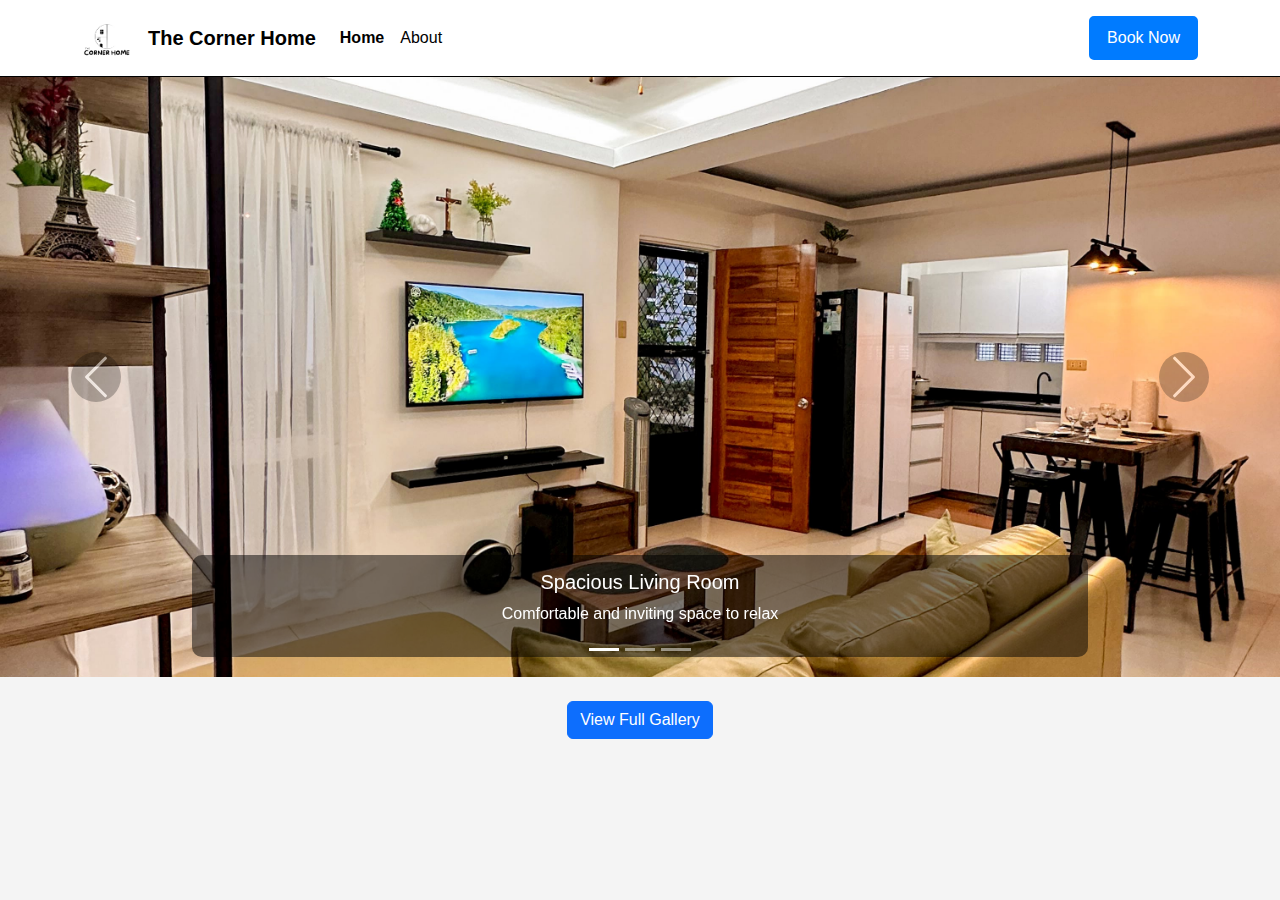
==== index.html @ ce65f91b "Add files via upload" ====
<!DOCTYPE html>
<html lang="en">
<head>
    <meta charset="UTF-8">
    <meta name="viewport" content="width=device-width, initial-scale=1.0">
    <title>The Corner Home</title>
    <link href="https://cdn.jsdelivr.net/npm/bootstrap@5.2.3/dist/css/bootstrap.min.css" rel="stylesheet">
    <link href="styles.css" rel="stylesheet">
</head>
<body>
    <nav class="navbar navbar-expand-lg navbar-light bg-white">
        <div class="container">
            <a class="navbar-brand d-flex align-items-center" href="index.html">
                <img src="/hero icon.png" alt="The Corner Home Logo" class="logo me-3">
                The Corner Home
            </a>
            <button class="navbar-toggler" type="button" data-bs-toggle="collapse" data-bs-target="#navbarNav" aria-controls="navbarNav" aria-expanded="false" aria-label="Toggle navigation">
                <span class="navbar-toggler-icon"></span>
            </button>
            <div class="collapse navbar-collapse" id="navbarNav">
                <ul class="navbar-nav me-auto">
                    <li class="nav-item">
                        <a class="nav-link active" href="index.html">Home</a>
                    </li>
                    <li class="nav-item">
                        <a class="nav-link" href="about.html">About</a>
                    </li>
                </ul>
                <a href="https://www.airbnb.com/rooms/1237431433683771528?fbclid=IwY2xjawHBFrdleHRuA2FlbQIxMAABHXuU-ZZeGHfOnXOK06wr-Vv1J_ldx4oRvooJtR8bW5tzRlF_jtl_vD4KRg_aem_8fseOh315jqbYb60CkHuZw" target="_blank" class="btn btn-book-now">Book Now</a>
            </div>
        </div>
    </nav>


    <!-- Main Carousel -->
    <div class="container-fluid p-0">
        <div id="homeCarousel" class="carousel slide" data-bs-ride="carousel">
            <div class="carousel-indicators">
                <button type="button" data-bs-target="#homeCarousel" data-bs-slide-to="0" class="active" aria-current="true" aria-label="Slide 1"></button>
                <button type="button" data-bs-target="#homeCarousel" data-bs-slide-to="1" aria-label="Slide 2"></button>
                <button type="button" data-bs-target="#homeCarousel" data-bs-slide-to="2" aria-label="Slide 3"></button>
            </div>
            <div class="carousel-inner">
                <div class="carousel-item active">
                    <img src="/Photos/Living area1.jpg" class="d-block w-100" alt="Living Room">
                    <div class="carousel-caption d-none d-md-block">
                        <h5>Spacious Living Room</h5>
                        <p>Comfortable and inviting space to relax</p>
                    </div>
                </div>
                <div class="carousel-item">
                    <img src="/Photos/Kitchen4.jpg" class="d-block w-100" alt="Kitchen">
                    <div class="carousel-caption d-none d-md-block">
                        <h5>Modern Kitchen</h5>
                        <p>Fully equipped for your culinary adventures</p>
                    </div>
                </div>
                <div class="carousel-item">
                    <img src="/Photos/FrontPatio.jpg" class="d-block w-100" alt="Bedroom">
                    <div class="carousel-caption d-none d-md-block">
                        <h5>Front Patio</h5>
                        <p>Relaxing and cozy place to pass your time</p>
                    </div>
                </div>
            </div>
            <button class="carousel-control-prev" type="button" data-bs-target="#homeCarousel" data-bs-slide="prev">
                <span class="carousel-control-prev-icon" aria-hidden="true"></span>
                <span class="visually-hidden">Previous</span>
            </button>
            <button class="carousel-control-next" type="button" data-bs-target="#homeCarousel" data-bs-slide="next">
                <span class="carousel-control-next-icon" aria-hidden="true"></span>
                <span class="visually-hidden">Next</span>
            </button>
        </div>
    </div>

    <div class="container mt-4">
        <div class="row">
            <div class="col text-center">
                <a href="gallery.html" class="btn btn-primary">View Full Gallery</a>
            </div>
        </div>
    </div>

    <script src="https://cdn.jsdelivr.net/npm/bootstrap@5.2.3/dist/js/bootstrap.bundle.min.js"></script>
    <script src="script.js"></script>
</body>
</html>
---- styles.css ----
body {
    font-family: 'Arial', sans-serif;
    background-color: #f4f4f4;
    color: #333;
}

/* Updated Navbar Styles */
.navbar {
    background-color: white !important;
    border-bottom: 1px solid #000;
    box-shadow: 0 2px 4px rgba(0,0,0,0.1);
}

.navbar-brand {
    color: #000 !important;
    font-weight: bold;
}

.navbar-toggler {
    border-color: #000;
}

.navbar-toggler-icon {
    background-image: url("data:image/svg+xml,%3csvg xmlns='http://www.w3.org/2000/svg' viewBox='0 0 30 30'%3e%3cpath stroke='black' stroke-linecap='round' stroke-miterlimit='10' stroke-width='2' d='M4 7h22M4 15h22M4 23h22'/%3e%3c/svg%3e");
}

.nav-link {
    color: #000 !important;
    transition: color 0.3s ease;
}

.nav-link:hover {
    color: #666 !important;
}

.nav-link.active {
    font-weight: bold;
}

/* Book Now Button */
.btn-book-now {
    background-color: #007bff;
    color: white;
    border: 2px solid #007bff;
    border-radius: 5px;
    padding: 8px 16px;
    margin-left: 15px;
    text-decoration: none;
    transition: all 0.3s ease;
}

.btn-book-now:hover {
    background-color: #0056b3;
    border-color: #0056b3;
    color: white;
}

.navbar-brand .logo {
    height: 50px;
    width: auto;
    max-width: 150px;
    object-fit: contain;
}

.gallery-grid img {
    transition: transform 0.3s ease;
    cursor: pointer;
}

.gallery-grid img:hover {
    transform: scale(1.05);
}

/* Responsive adjustments */
@media (max-width: 768px) {
    .navbar-brand .logo {
        height: 40px;
        max-width: 120px;
    }

    .btn-book-now {
        margin-left: 0;
        margin-top: 10px;
        display: block;
        text-align: center;
    }
}

.carousel {
    max-height: 600px;
    overflow: hidden;
}

.carousel-item img {
    object-fit: cover;
    max-height: 600px;
    width: 100%;
}

.carousel-caption {
    background-color: rgba(0,0,0,0.5);
    border-radius: 10px;
    padding: 15px;
}

.carousel-control-prev-icon,
.carousel-control-next-icon {
    background-color: rgba(0,0,0,0.5);
    border-radius: 50%;
    width: 50px;
    height: 50px;
}

/* Responsive adjustments */
@media (max-width: 768px) {
    .carousel {
        max-height: 300px;
    }

    .carousel-item img {
        max-height: 300px;
    }

    .carousel-caption {
        display: none; /* Hide captions on small screens to avoid overcrowding */
    }
}
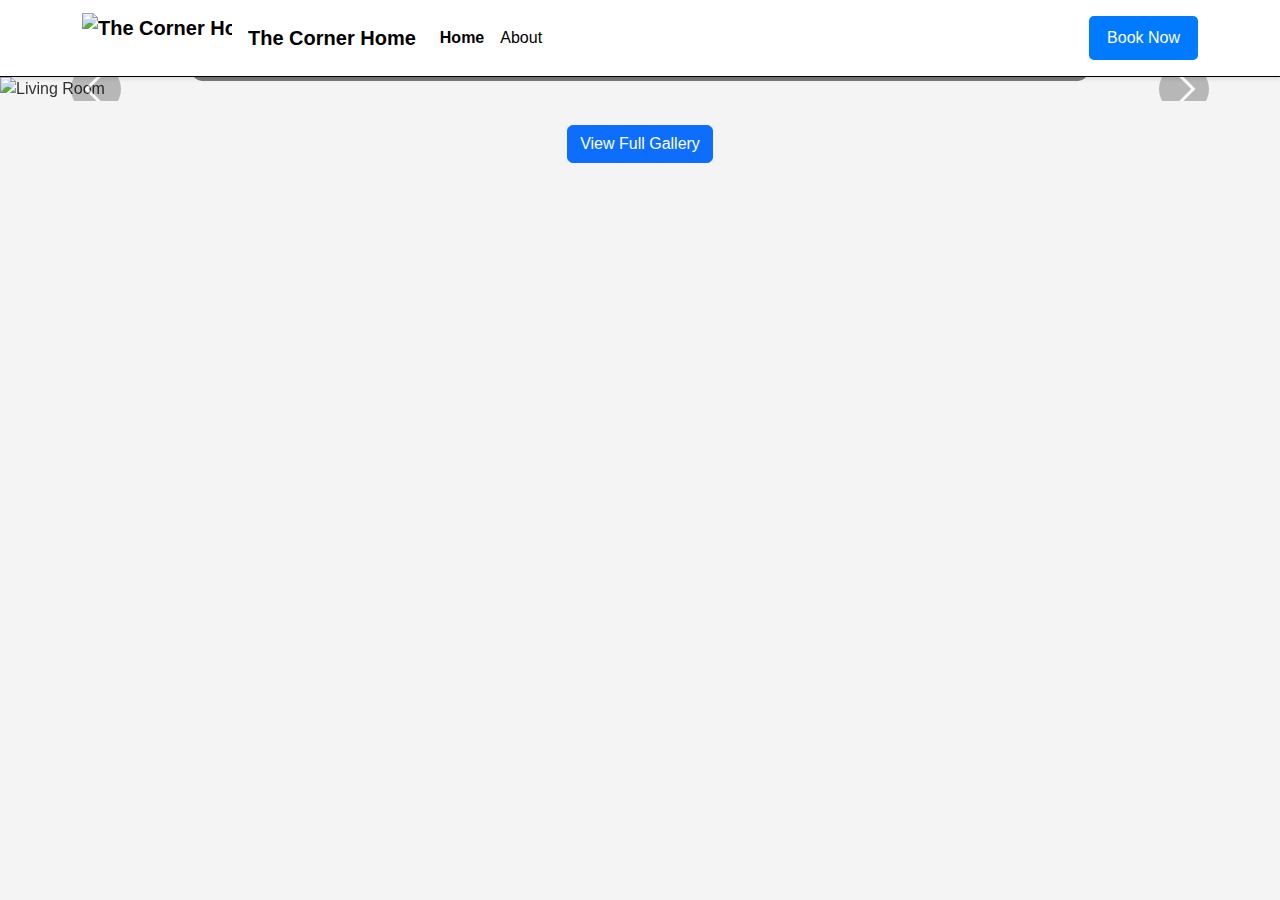
==== commit d65440f7: "Update index.html" ====
--- a/index.html
+++ b/index.html
@@ -11,7 +11,7 @@
     <nav class="navbar navbar-expand-lg navbar-light bg-white">
         <div class="container">
             <a class="navbar-brand d-flex align-items-center" href="index.html">
-                <img src="/hero icon.png" alt="The Corner Home Logo" class="logo me-3">
+                <img src="hero_icon.png" alt="The Corner Home Logo" class="logo me-3">
                 The Corner Home
             </a>
             <button class="navbar-toggler" type="button" data-bs-toggle="collapse" data-bs-target="#navbarNav" aria-controls="navbarNav" aria-expanded="false" aria-label="Toggle navigation">
@@ -42,21 +42,21 @@
             </div>
             <div class="carousel-inner">
                 <div class="carousel-item active">
-                    <img src="/Photos/Living area1.jpg" class="d-block w-100" alt="Living Room">
+                    <img src="Photos/Living_area1.jpg" class="d-block w-100" alt="Living Room">
                     <div class="carousel-caption d-none d-md-block">
                         <h5>Spacious Living Room</h5>
                         <p>Comfortable and inviting space to relax</p>
                     </div>
                 </div>
                 <div class="carousel-item">
-                    <img src="/Photos/Kitchen4.jpg" class="d-block w-100" alt="Kitchen">
+                    <img src="Photos/Kitchen4.jpg" class="d-block w-100" alt="Kitchen">
                     <div class="carousel-caption d-none d-md-block">
                         <h5>Modern Kitchen</h5>
                         <p>Fully equipped for your culinary adventures</p>
                     </div>
                 </div>
                 <div class="carousel-item">
-                    <img src="/Photos/FrontPatio.jpg" class="d-block w-100" alt="Bedroom">
+                    <img src="Photos/FrontPatio.jpg" class="d-block w-100" alt="Bedroom">
                     <div class="carousel-caption d-none d-md-block">
                         <h5>Front Patio</h5>
                         <p>Relaxing and cozy place to pass your time</p>
@@ -85,4 +85,4 @@
     <script src="https://cdn.jsdelivr.net/npm/bootstrap@5.2.3/dist/js/bootstrap.bundle.min.js"></script>
     <script src="script.js"></script>
 </body>
-</html>+</html>
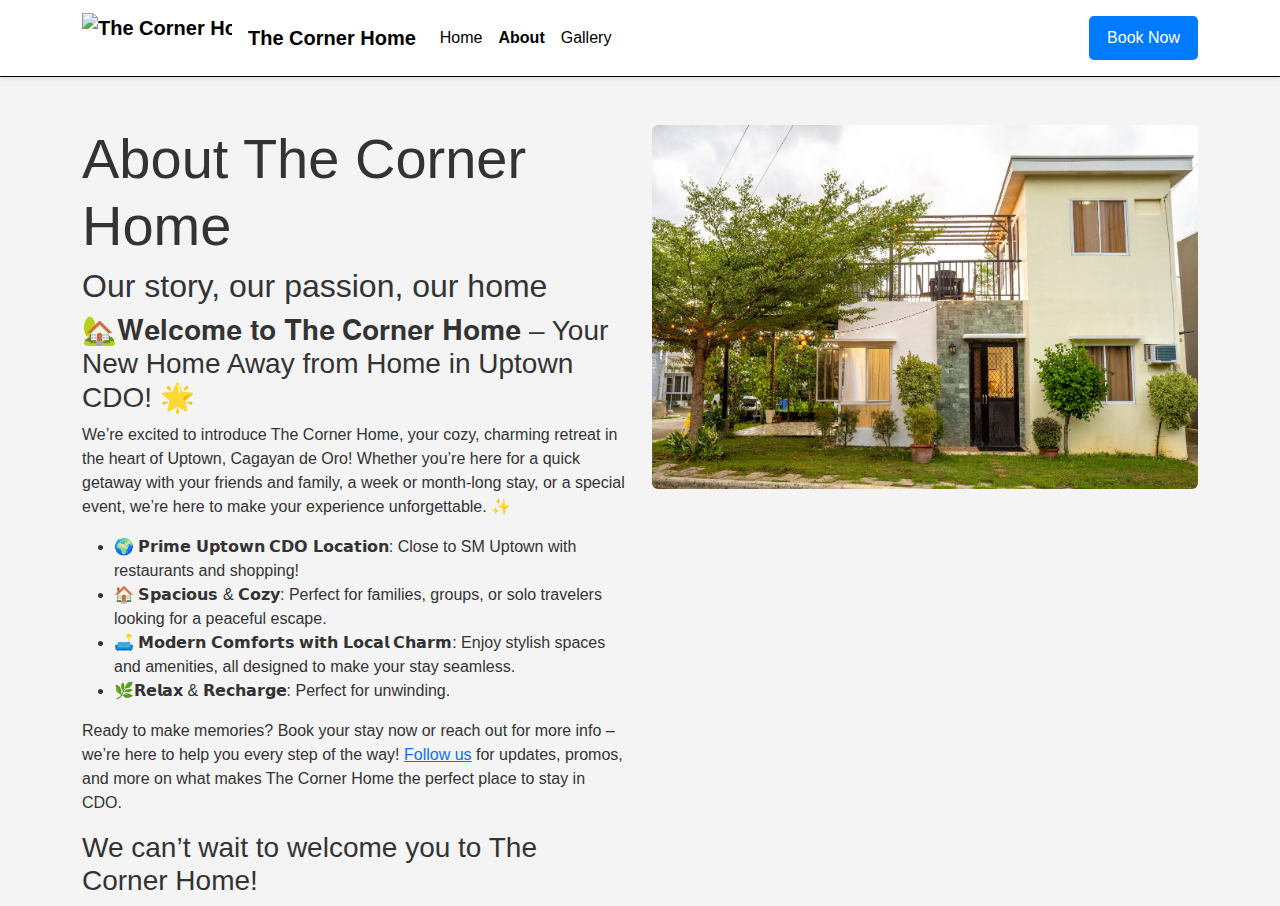
==== commit 6d926210: "Update index.html" ====
--- a/index.html
+++ b/index.html
@@ -3,7 +3,7 @@
 <head>
     <meta charset="UTF-8">
     <meta name="viewport" content="width=device-width, initial-scale=1.0">
-    <title>The Corner Home</title>
+    <title>About - The Corner Home</title>
     <link href="https://cdn.jsdelivr.net/npm/bootstrap@5.2.3/dist/css/bootstrap.min.css" rel="stylesheet">
     <link href="styles.css" rel="stylesheet">
 </head>
@@ -11,7 +11,7 @@
     <nav class="navbar navbar-expand-lg navbar-light bg-white">
         <div class="container">
             <a class="navbar-brand d-flex align-items-center" href="index.html">
-                <img src="hero_icon.png" alt="The Corner Home Logo" class="logo me-3">
+                <img src="Photos/hero_icon.png" alt="The Corner Home Logo" class="logo me-3">
                 The Corner Home
             </a>
             <button class="navbar-toggler" type="button" data-bs-toggle="collapse" data-bs-target="#navbarNav" aria-controls="navbarNav" aria-expanded="false" aria-label="Toggle navigation">
@@ -20,10 +20,13 @@
             <div class="collapse navbar-collapse" id="navbarNav">
                 <ul class="navbar-nav me-auto">
                     <li class="nav-item">
-                        <a class="nav-link active" href="index.html">Home</a>
+                        <a class="nav-link" href="index.html">Home</a>
                     </li>
                     <li class="nav-item">
-                        <a class="nav-link" href="about.html">About</a>
+                        <a class="nav-link active" href="about.html">About</a>
+                    </li>
+                    <li class="nav-item">
+                        <a class="nav-link" href="gallery.html">Gallery</a>
                     </li>
                 </ul>
                 <a href="https://www.airbnb.com/rooms/1237431433683771528?fbclid=IwY2xjawHBFrdleHRuA2FlbQIxMAABHXuU-ZZeGHfOnXOK06wr-Vv1J_ldx4oRvooJtR8bW5tzRlF_jtl_vD4KRg_aem_8fseOh315jqbYb60CkHuZw" target="_blank" class="btn btn-book-now">Book Now</a>
@@ -31,53 +34,26 @@
         </div>
     </nav>
 
-
-    <!-- Main Carousel -->
-    <div class="container-fluid p-0">
-        <div id="homeCarousel" class="carousel slide" data-bs-ride="carousel">
-            <div class="carousel-indicators">
-                <button type="button" data-bs-target="#homeCarousel" data-bs-slide-to="0" class="active" aria-current="true" aria-label="Slide 1"></button>
-                <button type="button" data-bs-target="#homeCarousel" data-bs-slide-to="1" aria-label="Slide 2"></button>
-                <button type="button" data-bs-target="#homeCarousel" data-bs-slide-to="2" aria-label="Slide 3"></button>
+    <div class="container mt-5">
+        <div class="row">
+            <div class="col-md-6">
+                <h1 class="display-4">About The Corner Home</h1>
+                <h2>Our story, our passion, our home</h2>
+                <h3>🏡𝐖𝐞𝐥𝐜𝐨𝐦𝐞 𝐭𝐨 𝐓𝐡𝐞 𝐂𝐨𝐫𝐧𝐞𝐫 𝐇𝐨𝐦𝐞 – Your New Home Away from Home in Uptown CDO! 🌟</h3>
+                <p>We’re excited to introduce The Corner Home, your cozy, charming retreat in the heart of Uptown, Cagayan de Oro! 
+                    Whether you’re here for a quick getaway with your friends and family, a week or month-long stay, or a special event, we’re here to make your experience unforgettable. ✨</p>
+                <ul>
+                    <li>🌍 𝗣𝗿𝗶𝗺𝗲 𝗨𝗽𝘁𝗼𝘄𝗻 𝗖𝗗𝗢 𝗟𝗼𝗰𝗮𝘁𝗶𝗼𝗻: Close to SM Uptown with restaurants and shopping!</li>
+                    <li>🏠 𝗦𝗽𝗮𝗰𝗶𝗼𝘂𝘀 & 𝗖𝗼𝘇𝘆: Perfect for families, groups, or solo travelers looking for a peaceful escape.</li>
+                    <li>🛋️ 𝗠𝗼𝗱𝗲𝗿𝗻 𝗖𝗼𝗺𝗳𝗼𝗿𝘁𝘀 𝘄𝗶𝘁𝗵 𝗟𝗼𝗰𝗮𝗹 𝗖𝗵𝗮𝗿𝗺: Enjoy stylish spaces and amenities, all designed to make your stay seamless.</li>
+                    <li>🌿𝗥𝗲𝗹𝗮𝘅 & 𝗥𝗲𝗰𝗵𝗮𝗿𝗴𝗲: Perfect for unwinding.</li>
+                </ul>
+                <p>Ready to make memories? Book your stay now or reach out for more info – we’re here to help you every step of the way! 
+                    <a href="https://www.facebook.com/profile.php?id=61569732483077" target="_blank" alt="Facebook page">Follow us</a> for updates, promos, and more on what makes The Corner Home the perfect place to stay in CDO.</p>
+                <h3>We can’t wait to welcome you to The Corner Home!</h3>
             </div>
-            <div class="carousel-inner">
-                <div class="carousel-item active">
-                    <img src="Photos/Living_area1.jpg" class="d-block w-100" alt="Living Room">
-                    <div class="carousel-caption d-none d-md-block">
-                        <h5>Spacious Living Room</h5>
-                        <p>Comfortable and inviting space to relax</p>
-                    </div>
-                </div>
-                <div class="carousel-item">
-                    <img src="Photos/Kitchen4.jpg" class="d-block w-100" alt="Kitchen">
-                    <div class="carousel-caption d-none d-md-block">
-                        <h5>Modern Kitchen</h5>
-                        <p>Fully equipped for your culinary adventures</p>
-                    </div>
-                </div>
-                <div class="carousel-item">
-                    <img src="Photos/FrontPatio.jpg" class="d-block w-100" alt="Bedroom">
-                    <div class="carousel-caption d-none d-md-block">
-                        <h5>Front Patio</h5>
-                        <p>Relaxing and cozy place to pass your time</p>
-                    </div>
-                </div>
-            </div>
-            <button class="carousel-control-prev" type="button" data-bs-target="#homeCarousel" data-bs-slide="prev">
-                <span class="carousel-control-prev-icon" aria-hidden="true"></span>
-                <span class="visually-hidden">Previous</span>
-            </button>
-            <button class="carousel-control-next" type="button" data-bs-target="#homeCarousel" data-bs-slide="next">
-                <span class="carousel-control-next-icon" aria-hidden="true"></span>
-                <span class="visually-hidden">Next</span>
-            </button>
-        </div>
-    </div>
-
-    <div class="container mt-4">
-        <div class="row">
-            <div class="col text-center">
-                <a href="gallery.html" class="btn btn-primary">View Full Gallery</a>
+            <div class="col-md-6">
+                <img src="Photos/outdoor1.jpg" alt="Our Home" class="img-fluid rounded">
             </div>
         </div>
     </div>
--- a/styles.css
+++ b/styles.css
@@ -1,19 +1,25 @@
+/* Global Styles */
 body {
-    font-family: 'Arial', sans-serif;
+    font-family: 'Roboto', sans-serif; /* Updated font */
     background-color: #f4f4f4;
     color: #333;
 }
 
-/* Updated Navbar Styles */
+/* Navbar Styles */
 .navbar {
     background-color: white !important;
     border-bottom: 1px solid #000;
-    box-shadow: 0 2px 4px rgba(0,0,0,0.1);
+    box-shadow: 0 2px 4px rgba(0, 0, 0, 0.1);
 }
 
 .navbar-brand {
     color: #000 !important;
     font-weight: bold;
+    transition: color 0.3s ease;
+}
+
+.navbar-brand:hover {
+    color: #555 !important; /* Added hover effect for brand */
 }
 
 .navbar-toggler {
@@ -30,7 +36,7 @@
 }
 
 .nav-link:hover {
-    color: #666 !important;
+    color: #333 !important; /* Improved hover color contrast */
 }
 
 .nav-link.active {
@@ -43,7 +49,8 @@
     color: white;
     border: 2px solid #007bff;
     border-radius: 5px;
-    padding: 8px 16px;
+    padding: 0.5rem 1rem; /* Scalable units */
+    font-size: 1rem;
     margin-left: 15px;
     text-decoration: none;
     transition: all 0.3s ease;
@@ -55,6 +62,11 @@
     color: white;
 }
 
+.btn-book-now:focus {
+    outline: 3px solid #007bff; /* Added focus styles */
+    outline-offset: 2px;
+}
+
 .navbar-brand .logo {
     height: 50px;
     width: auto;
@@ -62,7 +74,11 @@
     object-fit: contain;
 }
 
+/* Gallery Grid */
 .gallery-grid img {
+    width: 100%; /* Ensures responsiveness */
+    height: auto;
+    display: block;
     transition: transform 0.3s ease;
     cursor: pointer;
 }
@@ -71,7 +87,33 @@
     transform: scale(1.05);
 }
 
-/* Responsive adjustments */
+/* Carousel Styles */
+.carousel {
+    max-height: 600px;
+    overflow: hidden;
+}
+
+.carousel-item img {
+    object-fit: cover;
+    max-height: 600px;
+    width: 100%;
+}
+
+.carousel-caption {
+    background-color: rgba(0, 0, 0, 0.5);
+    border-radius: 10px;
+    padding: 15px;
+}
+
+.carousel-control-prev-icon,
+.carousel-control-next-icon {
+    background-color: rgba(0, 0, 0, 0.5);
+    border-radius: 50%;
+    width: 50px;
+    height: 50px;
+}
+
+/* Responsive Adjustments */
 @media (max-width: 768px) {
     .navbar-brand .logo {
         height: 40px;
@@ -84,35 +126,7 @@
         display: block;
         text-align: center;
     }
-}
 
-.carousel {
-    max-height: 600px;
-    overflow: hidden;
-}
-
-.carousel-item img {
-    object-fit: cover;
-    max-height: 600px;
-    width: 100%;
-}
-
-.carousel-caption {
-    background-color: rgba(0,0,0,0.5);
-    border-radius: 10px;
-    padding: 15px;
-}
-
-.carousel-control-prev-icon,
-.carousel-control-next-icon {
-    background-color: rgba(0,0,0,0.5);
-    border-radius: 50%;
-    width: 50px;
-    height: 50px;
-}
-
-/* Responsive adjustments */
-@media (max-width: 768px) {
     .carousel {
         max-height: 300px;
     }
@@ -124,4 +138,4 @@
     .carousel-caption {
         display: none; /* Hide captions on small screens to avoid overcrowding */
     }
-}+}
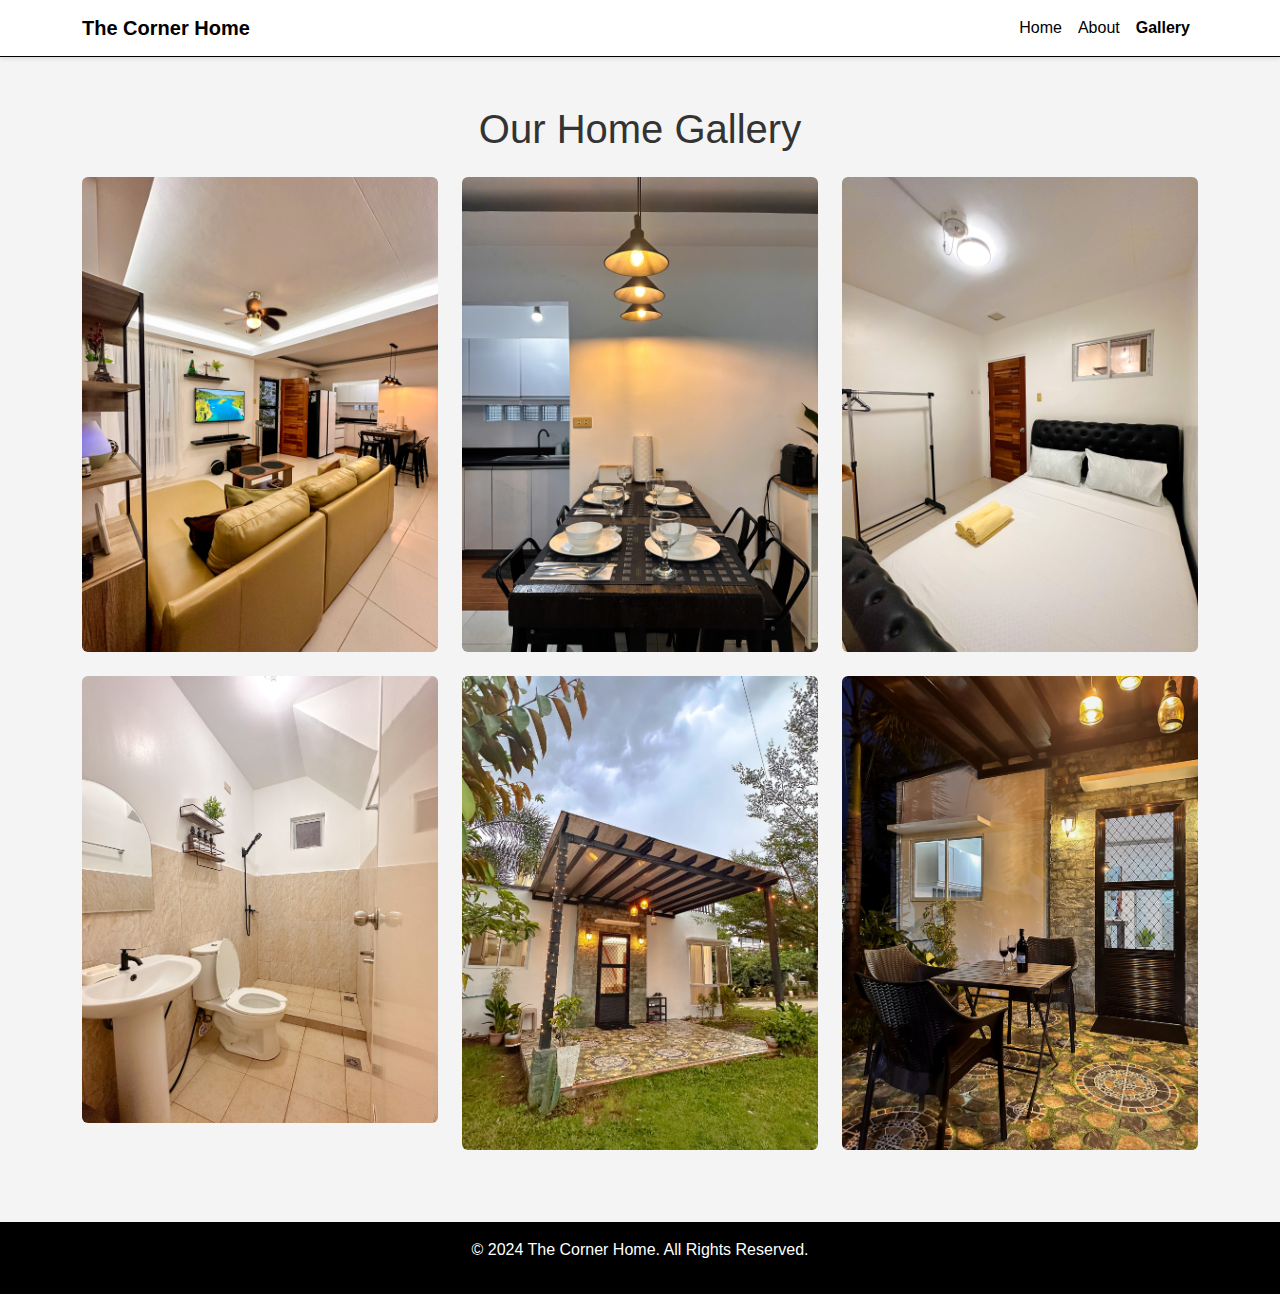
==== commit f582cd7c: "Update index.html" ====
--- a/index.html
+++ b/index.html
@@ -3,62 +3,72 @@
 <head>
     <meta charset="UTF-8">
     <meta name="viewport" content="width=device-width, initial-scale=1.0">
-    <title>About - The Corner Home</title>
-    <link href="https://cdn.jsdelivr.net/npm/bootstrap@5.2.3/dist/css/bootstrap.min.css" rel="stylesheet">
+    <title>Gallery - The Corner Home</title>
+    <!-- Bootstrap CSS -->
+    <link href="https://cdn.jsdelivr.net/npm/bootstrap@5.3.0/dist/css/bootstrap.min.css" rel="stylesheet">
+    <!-- Custom CSS -->
     <link href="styles.css" rel="stylesheet">
 </head>
 <body>
-    <nav class="navbar navbar-expand-lg navbar-light bg-white">
+    <!-- Navigation (same as previous pages) -->
+    <nav class="navbar navbar-expand-lg navbar-dark bg-black">
         <div class="container">
-            <a class="navbar-brand d-flex align-items-center" href="index.html">
-                <img src="Photos/hero_icon.png" alt="The Corner Home Logo" class="logo me-3">
-                The Corner Home
-            </a>
-            <button class="navbar-toggler" type="button" data-bs-toggle="collapse" data-bs-target="#navbarNav" aria-controls="navbarNav" aria-expanded="false" aria-label="Toggle navigation">
+            <a class="navbar-brand" href="index.html">The Corner Home</a>
+            <button class="navbar-toggler" type="button" data-bs-toggle="collapse" data-bs-target="#navbarNav">
                 <span class="navbar-toggler-icon"></span>
             </button>
             <div class="collapse navbar-collapse" id="navbarNav">
-                <ul class="navbar-nav me-auto">
+                <ul class="navbar-nav ms-auto">
                     <li class="nav-item">
                         <a class="nav-link" href="index.html">Home</a>
                     </li>
                     <li class="nav-item">
-                        <a class="nav-link active" href="about.html">About</a>
+                        <a class="nav-link" href="about.html">About</a>
                     </li>
                     <li class="nav-item">
-                        <a class="nav-link" href="gallery.html">Gallery</a>
+                        <a class="nav-link active" href="gallery.html">Gallery</a>
                     </li>
                 </ul>
-                <a href="https://www.airbnb.com/rooms/1237431433683771528?fbclid=IwY2xjawHBFrdleHRuA2FlbQIxMAABHXuU-ZZeGHfOnXOK06wr-Vv1J_ldx4oRvooJtR8bW5tzRlF_jtl_vD4KRg_aem_8fseOh315jqbYb60CkHuZw" target="_blank" class="btn btn-book-now">Book Now</a>
             </div>
         </div>
     </nav>
 
+    <!-- Gallery Content -->
     <div class="container mt-5">
-        <div class="row">
-            <div class="col-md-6">
-                <h1 class="display-4">About The Corner Home</h1>
-                <h2>Our story, our passion, our home</h2>
-                <h3>🏡𝐖𝐞𝐥𝐜𝐨𝐦𝐞 𝐭𝐨 𝐓𝐡𝐞 𝐂𝐨𝐫𝐧𝐞𝐫 𝐇𝐨𝐦𝐞 – Your New Home Away from Home in Uptown CDO! 🌟</h3>
-                <p>We’re excited to introduce The Corner Home, your cozy, charming retreat in the heart of Uptown, Cagayan de Oro! 
-                    Whether you’re here for a quick getaway with your friends and family, a week or month-long stay, or a special event, we’re here to make your experience unforgettable. ✨</p>
-                <ul>
-                    <li>🌍 𝗣𝗿𝗶𝗺𝗲 𝗨𝗽𝘁𝗼𝘄𝗻 𝗖𝗗𝗢 𝗟𝗼𝗰𝗮𝘁𝗶𝗼𝗻: Close to SM Uptown with restaurants and shopping!</li>
-                    <li>🏠 𝗦𝗽𝗮𝗰𝗶𝗼𝘂𝘀 & 𝗖𝗼𝘇𝘆: Perfect for families, groups, or solo travelers looking for a peaceful escape.</li>
-                    <li>🛋️ 𝗠𝗼𝗱𝗲𝗿𝗻 𝗖𝗼𝗺𝗳𝗼𝗿𝘁𝘀 𝘄𝗶𝘁𝗵 𝗟𝗼𝗰𝗮𝗹 𝗖𝗵𝗮𝗿𝗺: Enjoy stylish spaces and amenities, all designed to make your stay seamless.</li>
-                    <li>🌿𝗥𝗲𝗹𝗮𝘅 & 𝗥𝗲𝗰𝗵𝗮𝗿𝗴𝗲: Perfect for unwinding.</li>
-                </ul>
-                <p>Ready to make memories? Book your stay now or reach out for more info – we’re here to help you every step of the way! 
-                    <a href="https://www.facebook.com/profile.php?id=61569732483077" target="_blank" alt="Facebook page">Follow us</a> for updates, promos, and more on what makes The Corner Home the perfect place to stay in CDO.</p>
-                <h3>We can’t wait to welcome you to The Corner Home!</h3>
+        <h1 class="text-center mb-4">Our Home Gallery</h1>
+        <div class="row gallery-grid">
+            <!-- Updated property image paths -->
+            <div class="col-md-4 mb-4">
+                <img src="Photos/Living_area1.jpg" class="img-fluid rounded" alt="Living Room">
             </div>
-            <div class="col-md-6">
-                <img src="Photos/outdoor1.jpg" alt="Our Home" class="img-fluid rounded">
+            <div class="col-md-4 mb-4">
+                <img src="Photos/Dining1.jpg" class="img-fluid rounded" alt="Dining Area">
+            </div>
+            <div class="col-md-4 mb-4">
+                <img src="Photos/Bedroom1_2.jpg" class="img-fluid rounded" alt="Bedroom">
+            </div>
+            <div class="col-md-4 mb-4">
+                <img src="Photos/Bathroom1.jpg" class="img-fluid rounded" alt="Bathroom">
+            </div>
+            <div class="col-md-4 mb-4">
+                <img src="Photos/FrontPatio.jpg" class="img-fluid rounded" alt="Exterior">
+            </div>
+            <div class="col-md-4 mb-4">
+                <img src="Photos/outdoor2.jpg" class="img-fluid rounded" alt="Upper Balcony">
             </div>
         </div>
     </div>
 
-    <script src="https://cdn.jsdelivr.net/npm/bootstrap@5.2.3/dist/js/bootstrap.bundle.min.js"></script>
+    <!-- Footer (same as previous pages) -->
+    <footer class="bg-black text-white text-center py-3 mt-5">
+        <div class="container">
+            <p>&copy; 2024 The Corner Home. All Rights Reserved.</p>
+        </div>
+    </footer>
+
+    <!-- Bootstrap JS -->
+    <script src="https://cdn.jsdelivr.net/npm/bootstrap@5.3.0/dist/js/bootstrap.bundle.min.js"></script>
+    <!-- Custom JS -->
     <script src="script.js"></script>
 </body>
 </html>
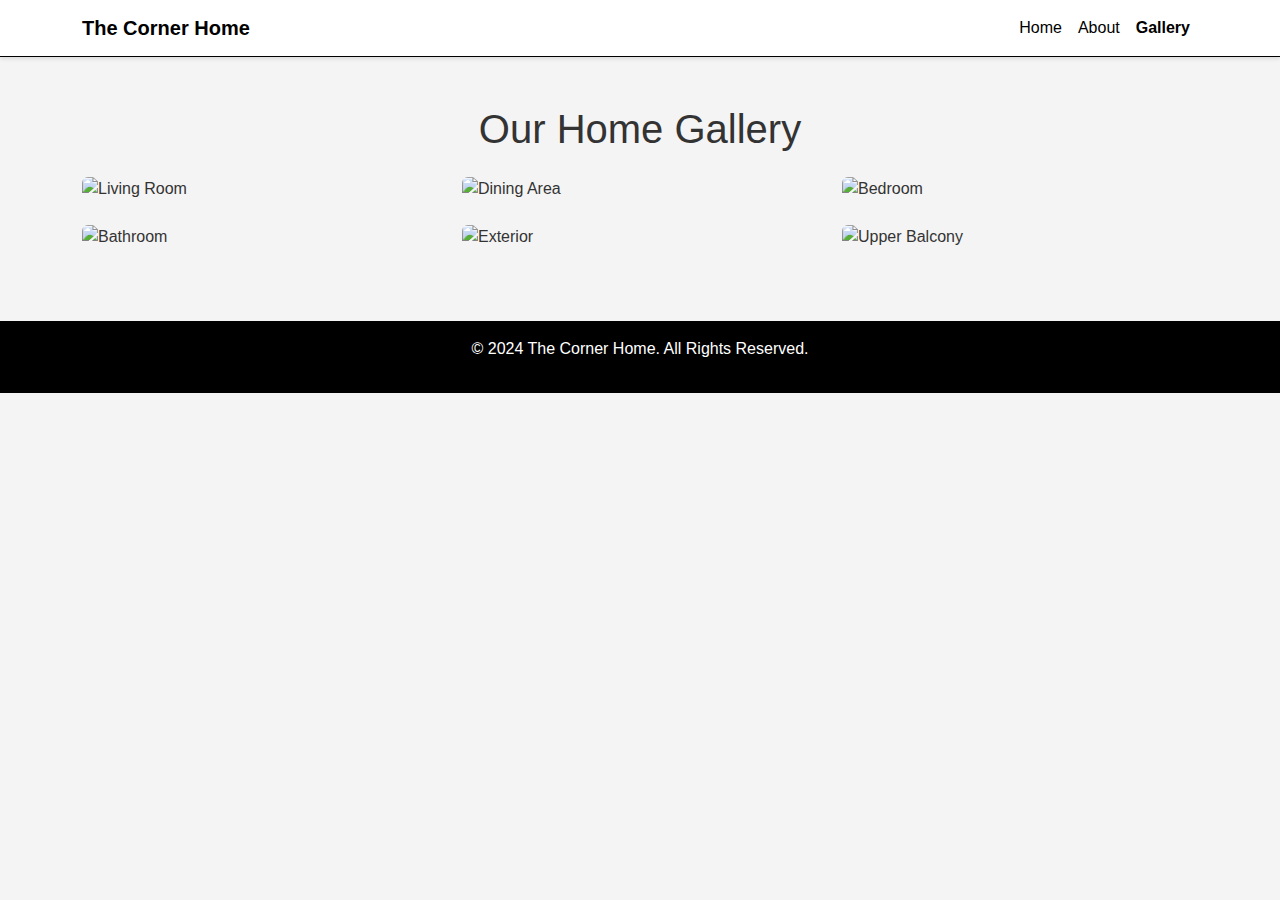
==== commit ddabf5e4: "Update index.html" ====
--- a/index.html
+++ b/index.html
@@ -39,22 +39,22 @@
         <div class="row gallery-grid">
             <!-- Updated property image paths -->
             <div class="col-md-4 mb-4">
-                <img src="Photos/Living_area1.jpg" class="img-fluid rounded" alt="Living Room">
+                <img src="photos/Living_area1.jpg" class="img-fluid rounded" alt="Living Room">
             </div>
             <div class="col-md-4 mb-4">
-                <img src="Photos/Dining1.jpg" class="img-fluid rounded" alt="Dining Area">
+                <img src="photos/Dining1.jpg" class="img-fluid rounded" alt="Dining Area">
             </div>
             <div class="col-md-4 mb-4">
-                <img src="Photos/Bedroom1_2.jpg" class="img-fluid rounded" alt="Bedroom">
+                <img src="photos/Bedroom1_2.jpg" class="img-fluid rounded" alt="Bedroom">
             </div>
             <div class="col-md-4 mb-4">
-                <img src="Photos/Bathroom1.jpg" class="img-fluid rounded" alt="Bathroom">
+                <img src="photos/Bathroom1.jpg" class="img-fluid rounded" alt="Bathroom">
             </div>
             <div class="col-md-4 mb-4">
-                <img src="Photos/FrontPatio.jpg" class="img-fluid rounded" alt="Exterior">
+                <img src="photos/FrontPatio.jpg" class="img-fluid rounded" alt="Exterior">
             </div>
             <div class="col-md-4 mb-4">
-                <img src="Photos/outdoor2.jpg" class="img-fluid rounded" alt="Upper Balcony">
+                <img src="photos/outdoor2.jpg" class="img-fluid rounded" alt="Upper Balcony">
             </div>
         </div>
     </div>
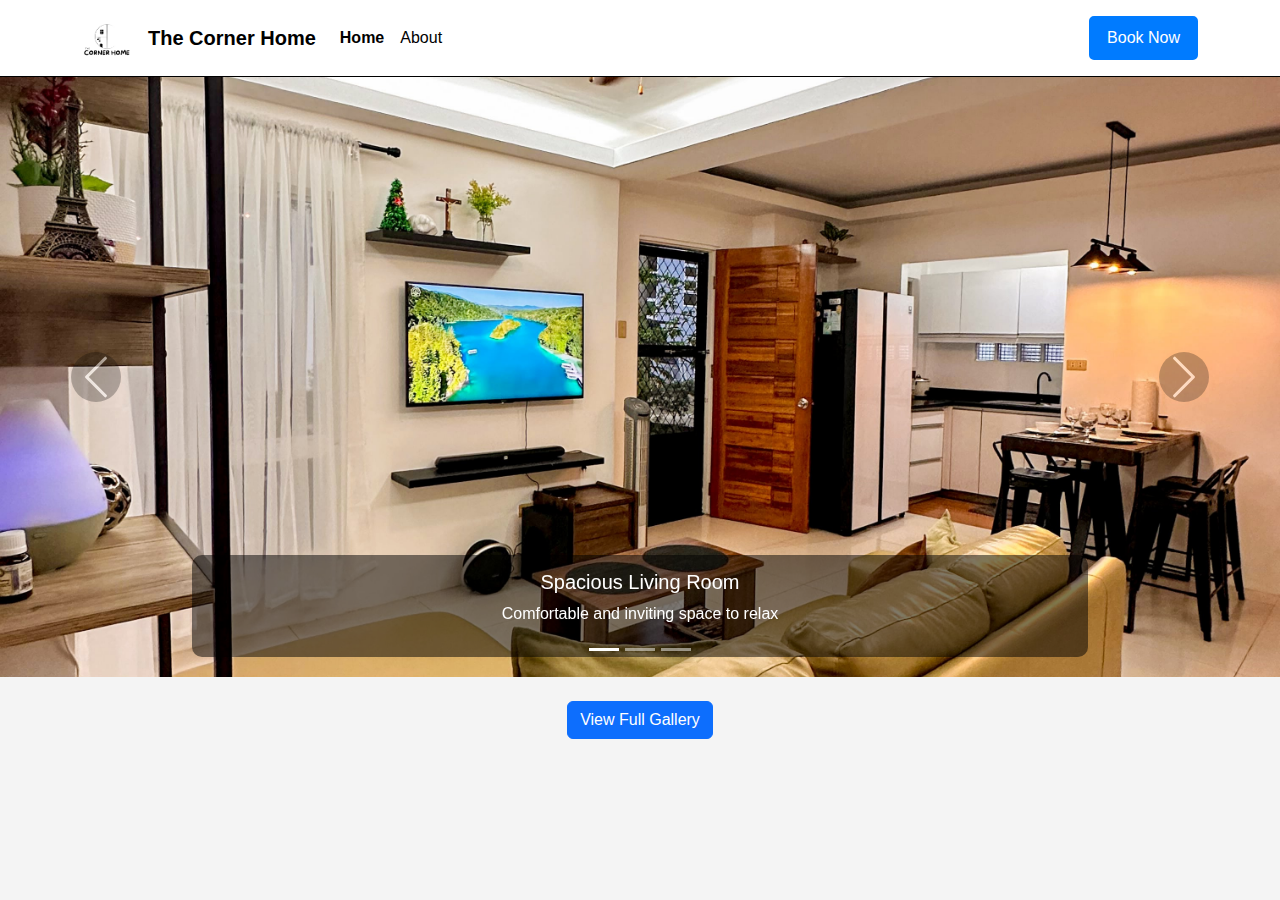
==== commit 2434bf05: "Update index.html" ====
--- a/index.html
+++ b/index.html
@@ -3,72 +3,86 @@
 <head>
     <meta charset="UTF-8">
     <meta name="viewport" content="width=device-width, initial-scale=1.0">
-    <title>Gallery - The Corner Home</title>
-    <!-- Bootstrap CSS -->
-    <link href="https://cdn.jsdelivr.net/npm/bootstrap@5.3.0/dist/css/bootstrap.min.css" rel="stylesheet">
-    <!-- Custom CSS -->
+    <title>The Corner Home</title>
+    <link href="https://cdn.jsdelivr.net/npm/bootstrap@5.2.3/dist/css/bootstrap.min.css" rel="stylesheet">
     <link href="styles.css" rel="stylesheet">
 </head>
 <body>
-    <!-- Navigation (same as previous pages) -->
-    <nav class="navbar navbar-expand-lg navbar-dark bg-black">
+    <nav class="navbar navbar-expand-lg navbar-light bg-white">
         <div class="container">
-            <a class="navbar-brand" href="index.html">The Corner Home</a>
-            <button class="navbar-toggler" type="button" data-bs-toggle="collapse" data-bs-target="#navbarNav">
+            <a class="navbar-brand d-flex align-items-center" href="index.html">
+                <img src="hero_icon.png" alt="The Corner Home Logo" class="logo me-3">
+                The Corner Home
+            </a>
+            <button class="navbar-toggler" type="button" data-bs-toggle="collapse" data-bs-target="#navbarNav" aria-controls="navbarNav" aria-expanded="false" aria-label="Toggle navigation">
                 <span class="navbar-toggler-icon"></span>
             </button>
             <div class="collapse navbar-collapse" id="navbarNav">
-                <ul class="navbar-nav ms-auto">
+                <ul class="navbar-nav me-auto">
                     <li class="nav-item">
-                        <a class="nav-link" href="index.html">Home</a>
+                        <a class="nav-link active" href="index.html">Home</a>
                     </li>
                     <li class="nav-item">
                         <a class="nav-link" href="about.html">About</a>
                     </li>
-                    <li class="nav-item">
-                        <a class="nav-link active" href="gallery.html">Gallery</a>
-                    </li>
                 </ul>
+                <a href="https://www.airbnb.com/rooms/1237431433683771528?fbclid=IwY2xjawHBFrdleHRuA2FlbQIxMAABHXuU-ZZeGHfOnXOK06wr-Vv1J_ldx4oRvooJtR8bW5tzRlF_jtl_vD4KRg_aem_8fseOh315jqbYb60CkHuZw" target="_blank" class="btn btn-book-now">Book Now</a>
             </div>
         </div>
     </nav>
 
-    <!-- Gallery Content -->
-    <div class="container mt-5">
-        <h1 class="text-center mb-4">Our Home Gallery</h1>
-        <div class="row gallery-grid">
-            <!-- Updated property image paths -->
-            <div class="col-md-4 mb-4">
-                <img src="photos/Living_area1.jpg" class="img-fluid rounded" alt="Living Room">
+
+    <!-- Main Carousel -->
+    <div class="container-fluid p-0">
+        <div id="homeCarousel" class="carousel slide" data-bs-ride="carousel">
+            <div class="carousel-indicators">
+                <button type="button" data-bs-target="#homeCarousel" data-bs-slide-to="0" class="active" aria-current="true" aria-label="Slide 1"></button>
+                <button type="button" data-bs-target="#homeCarousel" data-bs-slide-to="1" aria-label="Slide 2"></button>
+                <button type="button" data-bs-target="#homeCarousel" data-bs-slide-to="2" aria-label="Slide 3"></button>
             </div>
-            <div class="col-md-4 mb-4">
-                <img src="photos/Dining1.jpg" class="img-fluid rounded" alt="Dining Area">
+            <div class="carousel-inner">
+                <div class="carousel-item active">
+                    <img src="Photos/Living_area1.jpg" class="d-block w-100" alt="Living Room">
+                    <div class="carousel-caption d-none d-md-block">
+                        <h5>Spacious Living Room</h5>
+                        <p>Comfortable and inviting space to relax</p>
+                    </div>
+                </div>
+                <div class="carousel-item">
+                    <img src="Photos/Kitchen4.jpg" class="d-block w-100" alt="Kitchen">
+                    <div class="carousel-caption d-none d-md-block">
+                        <h5>Modern Kitchen</h5>
+                        <p>Fully equipped for your culinary adventures</p>
+                    </div>
+                </div>
+                <div class="carousel-item">
+                    <img src="Photos/FrontPatio.jpg" class="d-block w-100" alt="Bedroom">
+                    <div class="carousel-caption d-none d-md-block">
+                        <h5>Front Patio</h5>
+                        <p>Relaxing and cozy place to pass your time</p>
+                    </div>
+                </div>
             </div>
-            <div class="col-md-4 mb-4">
-                <img src="photos/Bedroom1_2.jpg" class="img-fluid rounded" alt="Bedroom">
-            </div>
-            <div class="col-md-4 mb-4">
-                <img src="photos/Bathroom1.jpg" class="img-fluid rounded" alt="Bathroom">
-            </div>
-            <div class="col-md-4 mb-4">
-                <img src="photos/FrontPatio.jpg" class="img-fluid rounded" alt="Exterior">
-            </div>
-            <div class="col-md-4 mb-4">
-                <img src="photos/outdoor2.jpg" class="img-fluid rounded" alt="Upper Balcony">
+            <button class="carousel-control-prev" type="button" data-bs-target="#homeCarousel" data-bs-slide="prev">
+                <span class="carousel-control-prev-icon" aria-hidden="true"></span>
+                <span class="visually-hidden">Previous</span>
+            </button>
+            <button class="carousel-control-next" type="button" data-bs-target="#homeCarousel" data-bs-slide="next">
+                <span class="carousel-control-next-icon" aria-hidden="true"></span>
+                <span class="visually-hidden">Next</span>
+            </button>
+        </div>
+    </div>
+
+    <div class="container mt-4">
+        <div class="row">
+            <div class="col text-center">
+                <a href="gallery.html" class="btn btn-primary">View Full Gallery</a>
             </div>
         </div>
     </div>
 
-    <!-- Footer (same as previous pages) -->
-    <footer class="bg-black text-white text-center py-3 mt-5">
-        <div class="container">
-            <p>&copy; 2024 The Corner Home. All Rights Reserved.</p>
-        </div>
-    </footer>
-
-    <!-- Bootstrap JS -->
-    <script src="https://cdn.jsdelivr.net/npm/bootstrap@5.3.0/dist/js/bootstrap.bundle.min.js"></script>
-    <!-- Custom JS -->
+    <script src="https://cdn.jsdelivr.net/npm/bootstrap@5.2.3/dist/js/bootstrap.bundle.min.js"></script>
     <script src="script.js"></script>
 </body>
 </html>
